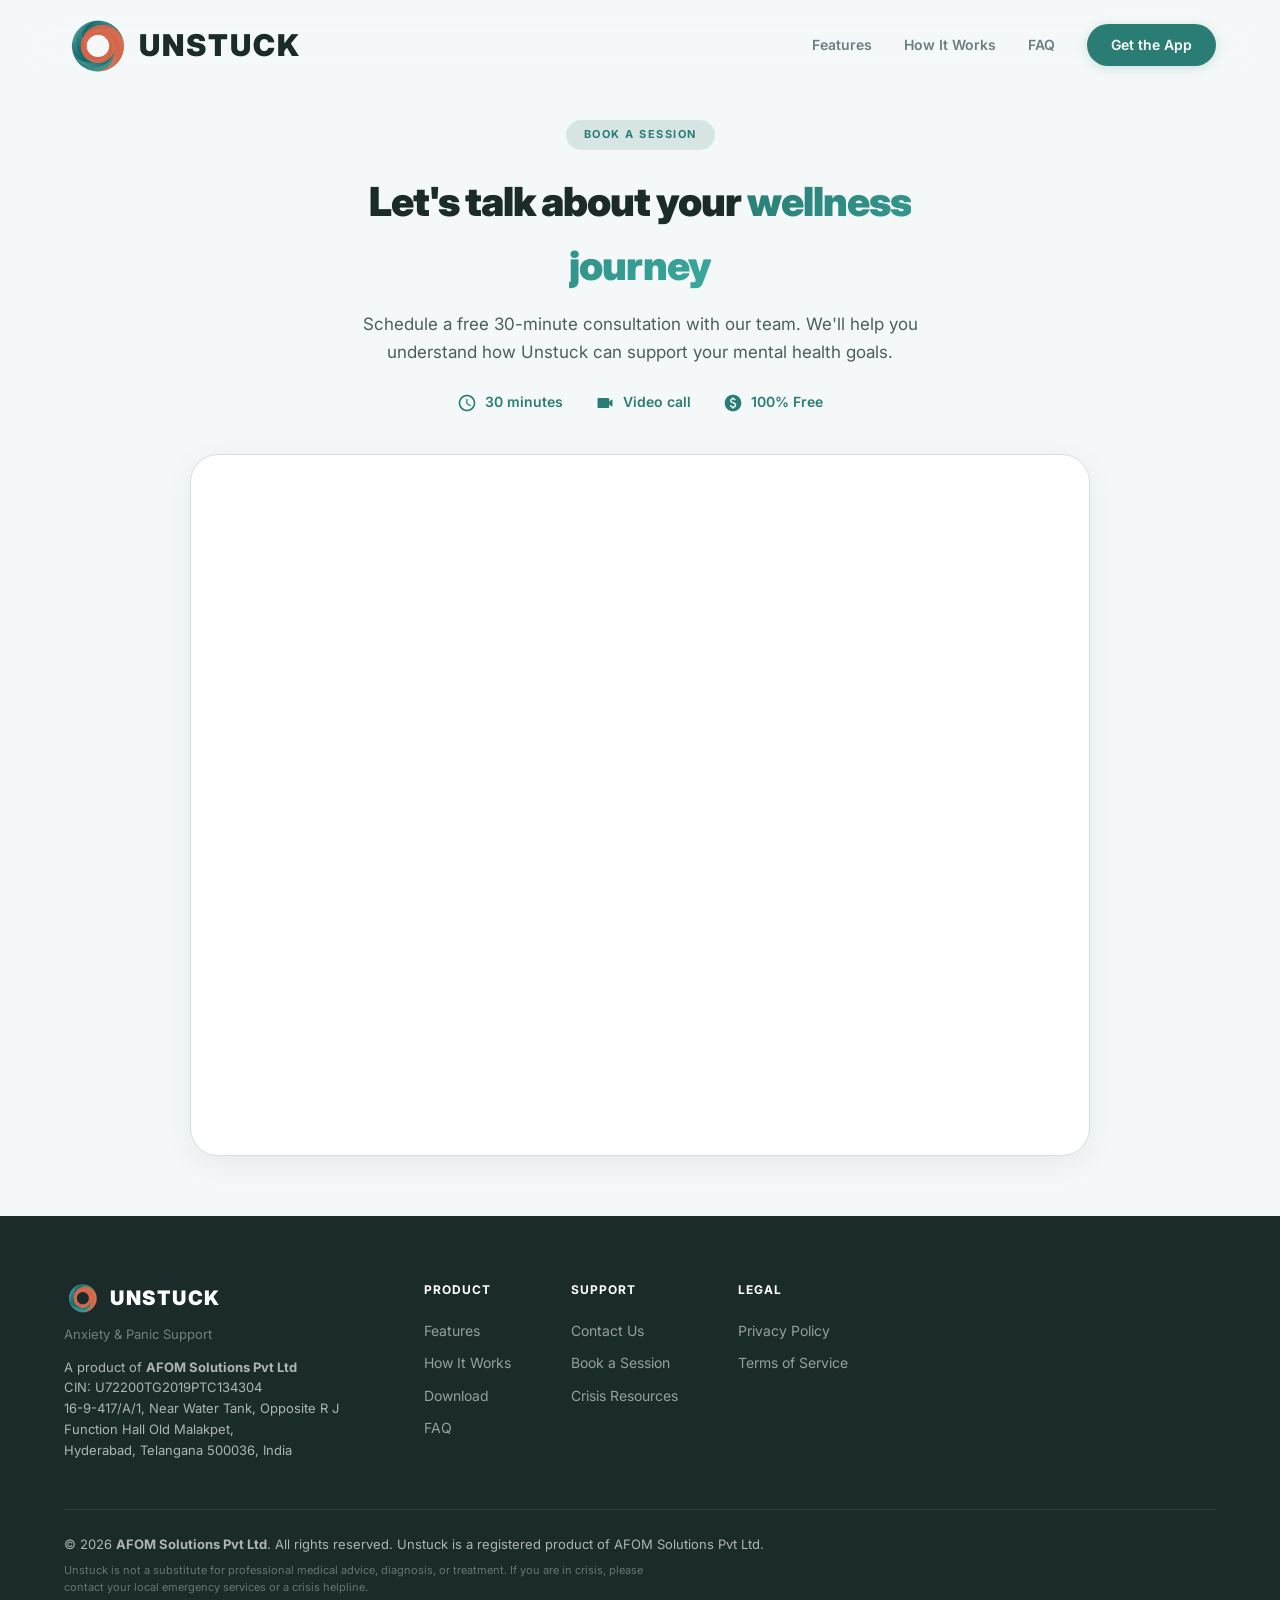
==== book.html @ 2603e2c3 "Add booking page with Calendly integration - New book.html page with embedded Calendly scheduler - 3" ====
<!DOCTYPE html>
<html lang="en">
<head>
  <meta charset="UTF-8">
  <meta name="viewport" content="width=device-width, initial-scale=1.0">
  <title>Book a Session - Unstuck | Anxiety & Panic Support</title>
  <meta name="description" content="Book a free consultation with the Unstuck team. Get personalized guidance on managing anxiety, panic attacks, and mental wellness.">
  <meta property="og:title" content="Book a Session - Unstuck">
  <meta property="og:description" content="Book a free 30-minute consultation with the Unstuck team.">
  <meta property="og:image" content="icon.png">
  <meta property="og:type" content="website">
  <link rel="icon" type="image/png" href="favicon.png">
  <link rel="apple-touch-icon" href="icon.png">
  <link href="https://fonts.googleapis.com/css2?family=Inter:wght@400;500;600;700;800;900&display=swap" rel="stylesheet">
  <link href="https://fonts.googleapis.com/icon?family=Material+Icons+Round" rel="stylesheet">
  <link rel="stylesheet" href="style.css">
  <style>
    .booking-page { padding: 120px 0 60px; min-height: 100vh; }
    .booking-header { text-align: center; max-width: 600px; margin: 0 auto 40px; }
    .booking-header h1 { font-size: 40px; font-weight: 900; letter-spacing: -1px; margin-bottom: 12px; }
    .booking-header p { font-size: 17px; color: var(--text-sub); line-height: 1.7; }
    .booking-features { display: flex; justify-content: center; gap: 32px; margin-top: 24px; flex-wrap: wrap; }
    .booking-feature { display: flex; align-items: center; gap: 8px; font-size: 14px; font-weight: 600; color: var(--teal); }
    .booking-feature .material-icons-round { font-size: 20px; }
    .calendly-wrapper {
      max-width: 900px; margin: 0 auto;
      background: var(--surface); border-radius: var(--radius-xl);
      border: 1px solid var(--border); overflow: hidden;
      box-shadow: 0 8px 32px rgba(0,0,0,0.06);
      min-height: 700px;
    }
    .calendly-inline-widget { min-width: 320px; height: 700px; }
    @media (max-width: 768px) {
      .booking-header h1 { font-size: 28px; }
      .booking-features { gap: 16px; }
      .calendly-inline-widget { height: 800px; }
    }
  </style>
</head>
<body>

  <!-- ═══════════════ NAVIGATION ═══════════════ -->
  <nav class="nav" id="nav">
    <div class="container nav-inner">
      <a href="index.html" class="nav-logo">
        <img src="icon.png" alt="Unstuck" class="nav-logo-img">
        <span class="nav-logo-text">UNSTUCK</span>
      </a>
      <div class="nav-links">
        <a href="index.html#features">Features</a>
        <a href="index.html#how-it-works">How It Works</a>
        <a href="index.html#faq">FAQ</a>
        <a href="index.html#download" class="nav-cta">Get the App</a>
      </div>
      <button class="nav-mobile-toggle" id="mobileToggle" aria-label="Menu">
        <span class="material-icons-round">menu</span>
      </button>
    </div>
    <div class="nav-mobile" id="mobileMenu">
      <a href="index.html#features">Features</a>
      <a href="index.html#how-it-works">How It Works</a>
      <a href="index.html#faq">FAQ</a>
      <a href="index.html#download" class="nav-cta">Get the App</a>
    </div>
  </nav>

  <!-- ═══════════════ BOOKING ═══════════════ -->
  <section class="booking-page">
    <div class="container">
      <div class="booking-header" data-animate="fade-up">
        <span class="section-badge">Book a Session</span>
        <h1>Let's talk about your <span class="text-gradient">wellness journey</span></h1>
        <p>Schedule a free 30-minute consultation with our team. We'll help you understand how Unstuck can support your mental health goals.</p>
        <div class="booking-features">
          <div class="booking-feature">
            <span class="material-icons-round">schedule</span>
            30 minutes
          </div>
          <div class="booking-feature">
            <span class="material-icons-round">videocam</span>
            Video call
          </div>
          <div class="booking-feature">
            <span class="material-icons-round">paid</span>
            100% Free
          </div>
        </div>
      </div>

      <div class="calendly-wrapper" data-animate="fade-up" data-delay="200">
        <div class="calendly-inline-widget" data-url="https://calendly.com/unstuck-mobileapp/30min?hide_gdpr_banner=1&primary_color=2A7D74"></div>
      </div>
    </div>
  </section>

  <!-- ═══════════════ FOOTER ═══════════════ -->
  <footer class="footer">
    <div class="container">
      <div class="footer-top">
        <div class="footer-brand">
          <div class="footer-brand-row">
            <img src="icon.png" alt="Unstuck" class="footer-logo">
            <span class="footer-brand-name">UNSTUCK</span>
          </div>
          <p class="footer-tagline">Anxiety & Panic Support</p>
          <p class="footer-desc">A product of <strong>AFOM Solutions Pvt Ltd</strong><br>CIN: U72200TG2019PTC134304<br>16-9-417/A/1, Near Water Tank, Opposite R J Function Hall Old Malakpet,<br>Hyderabad, Telangana 500036, India</p>
        </div>
        <div class="footer-links">
          <div class="footer-col">
            <h4>Product</h4>
            <a href="index.html#features">Features</a>
            <a href="index.html#how-it-works">How It Works</a>
            <a href="index.html#download">Download</a>
            <a href="index.html#faq">FAQ</a>
          </div>
          <div class="footer-col">
            <h4>Support</h4>
            <a href="mailto:hello@unstuckforlife.com">Contact Us</a>
            <a href="book.html">Book a Session</a>
            <a href="#">Crisis Resources</a>
          </div>
          <div class="footer-col">
            <h4>Legal</h4>
            <a href="privacy.html">Privacy Policy</a>
            <a href="terms.html">Terms of Service</a>
          </div>
        </div>
      </div>
      <div class="footer-bottom">
        <p>&copy; 2026 <strong>AFOM Solutions Pvt Ltd</strong>. All rights reserved. Unstuck is a registered product of AFOM Solutions Pvt Ltd.</p>
        <p class="footer-disclaimer">Unstuck is not a substitute for professional medical advice, diagnosis, or treatment. If you are in crisis, please contact your local emergency services or a crisis helpline.</p>
      </div>
    </div>
  </footer>

  <!-- Calendly embed script -->
  <script src="https://assets.calendly.com/assets/external/widget.js" async></script>
  <script src="script.js"></script>
</body>
</html>
---- style.css ----
/* ============================================
   UNSTUCK — Modern Premium Landing Page 2026
   Teal #2A7D74 · Coral #F06B5A · Amber #F0A818 · Purple #7C6AE8
   ============================================ */

*, *::before, *::after { box-sizing: border-box; margin: 0; padding: 0; }

:root {
  --teal: #2A7D74;
  --teal-dark: #1F6560;
  --teal-light: #3AA89E;
  --teal-wash: rgba(42,125,116,0.10);
  --teal-wash-strong: rgba(42,125,116,0.15);
  --coral: #F06B5A;
  --coral-dark: #D4523F;
  --coral-wash: rgba(240,107,90,0.10);
  --amber: #F0A818;
  --amber-wash: rgba(240,168,24,0.10);
  --purple: #7C6AE8;
  --purple-wash: rgba(124,106,232,0.10);
  --text: #1A2B2A;
  --text-sub: #4A5E5C;
  --stone: #6B7E80;
  --mist: #8FA4A6;
  --border: #D0E0DE;
  --haze: #EEF3F3;
  --bg: #F5F8F8;
  --surface: #FFFFFF;
  --radius-sm: 8px;
  --radius-md: 14px;
  --radius-lg: 20px;
  --radius-xl: 28px;
  --radius-2xl: 36px;
  --radius-full: 999px;
}

html { scroll-behavior: smooth; }
body {
  font-family: 'Inter', -apple-system, BlinkMacSystemFont, sans-serif;
  color: var(--text); background: var(--bg); line-height: 1.6;
  -webkit-font-smoothing: antialiased;
  overflow-x: hidden;
}
.container { max-width: 1200px; margin: 0 auto; padding: 0 24px; }
img { max-width: 100%; }

/* ── Gradients ── */
.text-gradient { background: linear-gradient(135deg, var(--teal), var(--teal-light)); -webkit-background-clip: text; -webkit-text-fill-color: transparent; background-clip: text; }
.text-gradient-coral { background: linear-gradient(135deg, var(--coral), #E8856F); -webkit-background-clip: text; -webkit-text-fill-color: transparent; background-clip: text; }
.text-gradient-hero {
  background: linear-gradient(135deg, var(--teal) 0%, var(--coral) 50%, var(--amber) 100%);
  background-size: 200% 200%;
  animation: gradientShift 6s ease-in-out infinite;
  -webkit-background-clip: text; -webkit-text-fill-color: transparent; background-clip: text;
}
@keyframes gradientShift { 0%,100% { background-position: 0% 50%; } 50% { background-position: 100% 50%; } }

/* ── Section Header ── */
.section-header { text-align: center; max-width: 640px; margin: 0 auto 72px; }
.section-badge {
  display: inline-block; font-size: 11px; font-weight: 700; letter-spacing: 1.5px; text-transform: uppercase;
  color: var(--teal); background: var(--teal-wash-strong);
  padding: 6px 18px; border-radius: var(--radius-full); margin-bottom: 20px;
}
.section-title { font-size: 44px; font-weight: 800; letter-spacing: -1px; line-height: 1.12; margin-bottom: 16px; }
.section-subtitle { font-size: 17px; color: var(--text-sub); line-height: 1.7; }

/* ── Buttons ── */
.btn {
  display: inline-flex; align-items: center; gap: 8px;
  font-family: inherit; font-size: 15px; font-weight: 700;
  padding: 14px 28px; border-radius: var(--radius-full);
  text-decoration: none; border: none; cursor: pointer;
  transition: all 0.3s cubic-bezier(0.4,0,0.2,1);
}
.btn-lg { padding: 16px 32px; font-size: 16px; }
.btn-primary { background: var(--teal); color: #fff; box-shadow: 0 4px 20px rgba(42,125,116,0.25); }
.btn-primary:hover { background: var(--teal-dark); transform: translateY(-2px); box-shadow: 0 8px 32px rgba(42,125,116,0.35); }
.btn-ghost { background: rgba(255,255,255,0.8); color: var(--teal); backdrop-filter: blur(12px); border: 1.5px solid var(--border); }
.btn-ghost:hover { background: var(--surface); transform: translateY(-2px); box-shadow: 0 4px 16px rgba(0,0,0,0.06); }
.btn-white { background: #fff; color: var(--teal); box-shadow: 0 2px 12px rgba(0,0,0,0.1); }
.btn-white:hover { transform: translateY(-2px); box-shadow: 0 6px 20px rgba(0,0,0,0.15); }
.btn-white-outline { background: transparent; color: #fff; border: 2px solid rgba(255,255,255,0.35); }
.btn-white-outline:hover { border-color: #fff; background: rgba(255,255,255,0.1); }

/* ═══════════════ NAVIGATION ═══════════════ */
.nav {
  position: fixed; top: 0; left: 0; right: 0; z-index: 100;
  background: rgba(245,248,248,0.6); backdrop-filter: blur(24px); -webkit-backdrop-filter: blur(24px);
  border-bottom: 1px solid transparent; transition: all 0.3s;
}
.nav.scrolled { background: rgba(255,255,255,0.92); border-bottom-color: var(--border); box-shadow: 0 1px 16px rgba(0,0,0,0.05); }
.nav-inner { display: flex; align-items: center; height: 90px; }
.nav-logo { display: flex; align-items: center; gap: 10px; text-decoration: none; }
.nav-logo-img { width: 65px; height: 65px; border-radius: 50%; object-fit: cover; }
.nav-logo-text { font-size: 30px; font-weight: 900; color: var(--text); letter-spacing: 2px; }
.nav-links { display: flex; align-items: center; gap: 32px; margin-left: auto; }
.nav-links a { font-size: 14px; font-weight: 600; color: var(--stone); text-decoration: none; transition: color 0.2s; }
.nav-links a:hover { color: var(--teal); }
.nav-links .nav-cta {
  background: var(--teal); color: #fff !important;
  padding: 10px 24px; border-radius: var(--radius-full);
  box-shadow: 0 2px 12px rgba(42,125,116,0.2);
  transition: all 0.3s;
}
.nav-links .nav-cta:hover { background: var(--teal-dark); transform: translateY(-1px); box-shadow: 0 4px 16px rgba(42,125,116,0.3); }
.nav-mobile-toggle { display: none; background: none; border: none; cursor: pointer; color: var(--text); margin-left: auto; }
.nav-mobile { display: none; flex-direction: column; padding: 0 24px 20px; background: var(--surface); }
.nav-mobile a { display: block; padding: 14px 0; font-size: 16px; font-weight: 600; color: var(--text); text-decoration: none; border-bottom: 1px solid var(--haze); }
.nav-mobile .nav-cta { background: var(--teal); color: #fff !important; text-align: center; border-radius: var(--radius-full); padding: 14px; margin-top: 12px; border: none; }
.nav-mobile.open { display: flex; }

/* ═══════════════ HERO ═══════════════ */
.hero {
  position: relative; padding: 160px 0 60px; overflow: hidden;
  background: linear-gradient(160deg, #F5F8F8 0%, rgba(42,125,116,0.05) 30%, rgba(240,107,90,0.04) 60%, rgba(124,106,232,0.03) 80%, #F5F8F8 100%);
}
.hero-bg { position: absolute; inset: 0; pointer-events: none; overflow: hidden; }
.hero-glow { position: absolute; border-radius: 50%; filter: blur(100px); }
.hero-glow-1 { width: 600px; height: 600px; top: -200px; right: -150px; background: rgba(42,125,116,0.08); animation: float1 20s ease-in-out infinite; }
.hero-glow-2 { width: 500px; height: 500px; bottom: -100px; left: -150px; background: rgba(240,107,90,0.06); animation: float2 18s ease-in-out infinite; }
.hero-glow-3 { width: 400px; height: 400px; top: 20%; left: 35%; background: rgba(124,106,232,0.05); animation: float3 22s ease-in-out infinite; }
@keyframes float1 { 0%,100% { transform: translate(0,0) scale(1); } 33% { transform: translate(30px,-40px) scale(1.1); } 66% { transform: translate(-20px,20px) scale(0.95); } }
@keyframes float2 { 0%,100% { transform: translate(0,0) scale(1); } 33% { transform: translate(-30px,30px) scale(1.05); } 66% { transform: translate(40px,-20px) scale(1.1); } }
@keyframes float3 { 0%,100% { transform: translate(0,0) scale(1); } 50% { transform: translate(20px,-30px) scale(1.15); } }

.hero-inner { text-align: center; position: relative; z-index: 1; max-width: 800px; margin: 0 auto; }
.hero-badge {
  display: inline-flex; align-items: center; gap: 8px;
  font-size: 12px; font-weight: 700; letter-spacing: 0.5px;
  color: var(--teal); background: rgba(255,255,255,0.8); border: 1.5px solid var(--border);
  padding: 8px 20px; border-radius: var(--radius-full); margin-bottom: 28px;
  box-shadow: 0 2px 12px rgba(0,0,0,0.04);
  backdrop-filter: blur(12px);
}
.hero-badge-dot { width: 8px; height: 8px; border-radius: 50%; background: var(--teal); animation: pulse 2s infinite; }
@keyframes pulse { 0%,100% { opacity: 1; transform: scale(1); } 50% { opacity: 0.5; transform: scale(1.3); } }
.hero-title { font-size: 64px; font-weight: 900; letter-spacing: -2px; line-height: 1.05; margin-bottom: 24px; }
.hero-subtitle { font-size: 19px; color: var(--text-sub); line-height: 1.7; max-width: 560px; margin: 0 auto 36px; }
.hero-actions { display: flex; gap: 14px; justify-content: center; margin-bottom: 48px; flex-wrap: wrap; }

/* Trust row */
.hero-trust { display: flex; align-items: center; gap: 14px; justify-content: center; margin-bottom: 56px; }
.hero-trust-avatars { display: flex; }
.trust-avatar {
  width: 36px; height: 36px; border-radius: 50%; color: #fff;
  font-size: 13px; font-weight: 700; display: flex; align-items: center; justify-content: center;
  border: 2.5px solid var(--bg); margin-left: -8px;
}
.trust-avatar:first-child { margin-left: 0; }
.hero-trust-stars { color: var(--amber); font-size: 14px; letter-spacing: 1px; }
.hero-trust-text span { font-size: 13px; color: var(--stone); font-weight: 500; }

/* Hero Phone */
.hero-phone-wrapper { position: relative; display: flex; justify-content: center; margin: 0 auto; max-width: 700px; }
.hero-phone-center {
  width: 280px; height: 560px; position: relative; z-index: 2;
  background: var(--surface); border-radius: 40px; overflow: hidden;
  box-shadow: 0 32px 80px rgba(0,0,0,0.15), 0 0 0 1px rgba(0,0,0,0.04);
}
.hero-phone-center .phone-notch { height: 32px; background: var(--surface); position: relative; }
.hero-phone-center .phone-notch::after { content: ''; position: absolute; top: 10px; left: 50%; transform: translateX(-50%); width: 80px; height: 6px; border-radius: 3px; background: var(--haze); }
.hero-phone-center .phone-screen { padding: 8px 16px 20px; }

/* Floating feature pills */
.hero-float-cards { position: absolute; inset: 0; pointer-events: none; z-index: 3; }
.float-card {
  position: absolute; background: rgba(255,255,255,0.9); backdrop-filter: blur(16px);
  border: 1px solid rgba(208,224,222,0.6); border-radius: var(--radius-lg);
  padding: 14px 18px; display: flex; align-items: center; gap: 12px;
  box-shadow: 0 8px 32px rgba(0,0,0,0.08);
  animation: floatCard 6s ease-in-out infinite;
  pointer-events: auto;
}
.float-card-icon {
  width: 40px; height: 40px; border-radius: 12px;
  display: flex; align-items: center; justify-content: center;
  flex-shrink: 0;
}
.float-card-icon .material-icons-round { font-size: 22px; }
.float-card-text { font-size: 13px; font-weight: 700; color: var(--text); white-space: nowrap; }
.float-card-sub { font-size: 11px; color: var(--stone); font-weight: 500; }

.float-card-1 { top: 8%; left: -8%; animation-delay: 0s; }
.float-card-2 { top: 35%; right: -10%; animation-delay: -2s; }
.float-card-3 { bottom: 25%; left: -12%; animation-delay: -4s; }
.float-card-4 { bottom: 8%; right: -6%; animation-delay: -1s; }
@keyframes floatCard { 0%,100% { transform: translateY(0); } 50% { transform: translateY(-8px); } }

/* ── Stats Bar ── */
.stats-bar {
  display: flex; justify-content: center; align-items: center; gap: 0;
  background: rgba(255,255,255,0.8); backdrop-filter: blur(20px);
  border-radius: var(--radius-2xl);
  padding: 32px 48px; margin-top: 64px;
  box-shadow: 0 4px 32px rgba(0,0,0,0.06); border: 1px solid rgba(208,224,222,0.5);
}
.stat-item { text-align: center; flex: 1; }
.stat-number { display: block; font-size: 36px; font-weight: 900; color: var(--teal); letter-spacing: -0.5px; }
.stat-label { font-size: 12px; font-weight: 600; color: var(--stone); letter-spacing: 0.3px; margin-top: 2px; }
.stat-divider { width: 1px; height: 48px; background: var(--border); flex-shrink: 0; }

/* ═══════════════ FEATURES — BENTO GRID ═══════════════ */
.features { padding: 120px 0; background: var(--surface); }

.bento-grid {
  display: grid;
  grid-template-columns: repeat(12, 1fr);
  gap: 20px;
}

.bento-card {
  background: var(--bg);
  border-radius: var(--radius-xl);
  padding: 32px;
  border: 1px solid transparent;
  transition: all 0.4s cubic-bezier(0.4,0,0.2,1);
  overflow: hidden;
  position: relative;
}
.bento-card:hover {
  border-color: var(--border);
  transform: translateY(-4px);
  box-shadow: 0 16px 48px rgba(0,0,0,0.06);
}

.bento-card-icon {
  width: 52px; height: 52px; border-radius: 16px;
  display: flex; align-items: center; justify-content: center;
  margin-bottom: 20px;
}
.bento-card-icon .material-icons-round { font-size: 26px; }
.bento-card-icon-teal { background: var(--teal-wash); color: var(--teal); }
.bento-card-icon-coral { background: var(--coral-wash); color: var(--coral); }
.bento-card-icon-amber { background: var(--amber-wash); color: var(--amber); }
.bento-card-icon-purple { background: var(--purple-wash); color: var(--purple); }

.bento-card h3 { font-size: 22px; font-weight: 800; letter-spacing: -0.3px; margin-bottom: 8px; }
.bento-card p { font-size: 14px; color: var(--text-sub); line-height: 1.65; }

.bento-tags { display: flex; flex-wrap: wrap; gap: 6px; margin-top: 16px; }
.bento-tag { font-size: 11px; font-weight: 600; padding: 5px 12px; border-radius: var(--radius-full); }
.bento-tag-teal { color: var(--teal); background: var(--teal-wash); }
.bento-tag-coral { color: var(--coral); background: var(--coral-wash); }
.bento-tag-amber { color: var(--amber); background: var(--amber-wash); }
.bento-tag-purple { color: var(--purple); background: var(--purple-wash); }

/* Bento sizes */
.bento-lg { grid-column: span 7; min-height: 400px; }
.bento-md { grid-column: span 5; min-height: 400px; }
.bento-md-alt { grid-column: span 6; min-height: 380px; }
.bento-sm { grid-column: span 4; }

/* Bento phone mockup */
.bento-phone {
  width: 220px; height: 380px; background: var(--surface); border-radius: 28px;
  overflow: hidden; box-shadow: 0 12px 40px rgba(0,0,0,0.1), 0 0 0 1px rgba(0,0,0,0.03);
  margin-top: 20px;
  position: relative;
}
.bento-phone .phone-notch { height: 24px; background: var(--surface); position: relative; }
.bento-phone .phone-notch::after { content: ''; position: absolute; top: 7px; left: 50%; transform: translateX(-50%); width: 60px; height: 5px; border-radius: 3px; background: var(--haze); }
.bento-phone .phone-screen { padding: 6px 12px 16px; overflow: hidden; }

/* Bento large card layout */
.bento-lg-inner { display: flex; gap: 24px; align-items: flex-start; }
.bento-lg-content { flex: 1; }
.bento-lg-visual { flex-shrink: 0; }

/* Mini illustration for cards without phone */
.bento-illustration {
  margin-top: 20px; padding: 20px; background: var(--surface);
  border-radius: var(--radius-lg); border: 1px solid var(--border);
}

/* Habit tracker illustration */
.habit-grid {
  display: grid; grid-template-columns: repeat(7, 1fr); gap: 6px; margin-top: 12px;
}
.habit-dot {
  width: 100%; aspect-ratio: 1; border-radius: 6px;
  background: var(--haze); transition: background 0.3s;
}
.habit-dot.filled { background: var(--teal); opacity: 0.8; }
.habit-dot.filled-strong { background: var(--teal); }
.habit-dot.filled-light { background: var(--teal-wash-strong); }

.habit-labels { display: flex; justify-content: space-between; margin-top: 8px; }
.habit-labels span { font-size: 9px; font-weight: 600; color: var(--mist); }

.habit-items { display: flex; flex-direction: column; gap: 8px; margin-top: 16px; }
.habit-item {
  display: flex; align-items: center; gap: 10px; padding: 10px 12px;
  background: var(--surface); border-radius: 10px; border: 1px solid var(--border);
}
.habit-check { width: 20px; height: 20px; border-radius: 6px; border: 2px solid var(--border); display: flex; align-items: center; justify-content: center; flex-shrink: 0; }
.habit-check.done { background: var(--teal); border-color: var(--teal); }
.habit-check.done::after { content: '\2713'; color: #fff; font-size: 11px; font-weight: 700; }
.habit-item-text { font-size: 12px; font-weight: 600; color: var(--text); }
.habit-item-streak { margin-left: auto; font-size: 10px; font-weight: 700; color: var(--teal); background: var(--teal-wash); padding: 3px 8px; border-radius: var(--radius-full); }

/* Medicine tracker illustration */
.med-cards { display: flex; flex-direction: column; gap: 10px; }
.med-card {
  display: flex; align-items: center; gap: 12px; padding: 12px 14px;
  background: var(--surface); border-radius: 12px; border: 1px solid var(--border);
}
.med-icon-pill { width: 36px; height: 36px; border-radius: 10px; display: flex; align-items: center; justify-content: center; font-size: 18px; flex-shrink: 0; }
.med-info { flex: 1; }
.med-name { font-size: 13px; font-weight: 700; color: var(--text); }
.med-dose { font-size: 10px; color: var(--stone); margin-top: 1px; }
.med-time { font-size: 11px; font-weight: 600; color: var(--teal); }
.med-status { font-size: 10px; font-weight: 700; padding: 4px 10px; border-radius: var(--radius-full); }
.med-taken { background: var(--teal-wash); color: var(--teal); }
.med-upcoming { background: var(--amber-wash); color: var(--amber); }
.med-progress { margin-top: 14px; }
.med-progress-label { display: flex; justify-content: space-between; font-size: 11px; font-weight: 600; color: var(--stone); margin-bottom: 6px; }
.med-progress-bar { height: 6px; background: var(--haze); border-radius: 3px; overflow: hidden; }
.med-progress-fill { height: 100%; background: linear-gradient(90deg, var(--teal), var(--teal-light)); border-radius: 3px; transition: width 1s ease; }

/* Mini features (6-pack) */
.features-mini-grid { display: grid; grid-template-columns: repeat(3, 1fr); gap: 16px; margin-top: 48px; }
.feature-mini {
  background: var(--bg); border-radius: var(--radius-lg); padding: 24px;
  border: 1px solid transparent; transition: all 0.3s;
}
.feature-mini:hover { border-color: var(--border); transform: translateY(-3px); box-shadow: 0 8px 28px rgba(0,0,0,0.04); }
.feature-mini-icon { width: 44px; height: 44px; border-radius: 12px; display: flex; align-items: center; justify-content: center; margin-bottom: 14px; }
.feature-mini-icon .material-icons-round { font-size: 22px; }
.feature-mini h4 { font-size: 15px; font-weight: 700; margin-bottom: 5px; }
.feature-mini p { font-size: 13px; color: var(--text-sub); line-height: 1.6; }

/* Mock screen content (reused in bento) */
.mock-header { display: flex; justify-content: space-between; align-items: center; margin-bottom: 10px; }
.mock-logo { width: 24px; height: 24px; border-radius: 50%; object-fit: cover; }
.mock-avatar { width: 24px; height: 24px; border-radius: 50%; background: var(--teal); color: #fff; font-size: 10px; font-weight: 700; display: flex; align-items: center; justify-content: center; }
.mock-greeting { font-size: 16px; font-weight: 700; color: var(--text); margin-bottom: 12px; letter-spacing: -0.3px; }
.mock-section-title { font-size: 12px; font-weight: 700; color: var(--text); margin-bottom: 6px; }
.mock-quote-card { background: var(--teal-wash); border-radius: 10px; padding: 10px; margin-bottom: 12px; }
.mock-quote-text { font-size: 10px; color: var(--text); font-style: italic; line-height: 1.4; }
.mock-quote-author { font-size: 9px; color: var(--stone); margin-top: 4px; }
.mock-categories { display: grid; grid-template-columns: 1fr 1fr; gap: 6px; }
.mock-cat { border-radius: 10px; padding: 10px 6px; text-align: center; font-size: 16px; line-height: 1.2; }
.mock-cat span { font-size: 7px; font-weight: 600; color: var(--text); display: block; margin-top: 3px; line-height: 1.3; }

/* Image-based category cards */
.mock-categories-img { gap: 6px; }
.mock-cat-img { border-radius: 10px; overflow: hidden; position: relative; }
.mock-cat-img img { width: 100%; height: 70px; object-fit: cover; display: block; border-radius: 10px; }
.mock-cat-img span { position: absolute; bottom: 14px; left: 6px; font-size: 8px; font-weight: 700; color: #fff; text-shadow: 0 1px 4px rgba(0,0,0,0.5); }
.mock-cat-img small { position: absolute; bottom: 6px; left: 6px; font-size: 6px; font-weight: 500; color: rgba(255,255,255,0.8); text-shadow: 0 1px 3px rgba(0,0,0,0.5); }

/* Category header with banner image */
.mock-cat-header { position: relative; margin: -6px -12px 10px; border-radius: 10px; overflow: hidden; }
.mock-cat-banner { width: 100%; height: 80px; object-fit: cover; display: block; filter: brightness(0.7); }
.mock-cat-header-text { position: absolute; bottom: 20px; left: 12px; font-size: 14px; font-weight: 800; color: #fff; }
.mock-cat-header-sub { position: absolute; bottom: 8px; left: 12px; font-size: 8px; font-weight: 500; color: rgba(255,255,255,0.8); }

/* Category list mock */
.mock-nav-back { font-size: 12px; font-weight: 600; color: var(--text); margin-bottom: 10px; }
.mock-track-list { display: flex; flex-direction: column; gap: 2px; }
.mock-track { display: flex; align-items: center; gap: 8px; padding: 8px 6px; border-radius: 8px; }
.mock-track.active { background: var(--teal-wash); }
.mock-track-num { font-size: 10px; font-weight: 600; color: var(--mist); width: 12px; text-align: center; }
.mock-track-info { flex: 1; }
.mock-track-name { font-size: 10px; font-weight: 600; color: var(--text); }
.mock-track-dur { font-size: 8px; color: var(--stone); }
.mock-track-play { font-size: 11px; color: var(--teal); }

/* Player mock */
.mock-player-mini { background: var(--surface); border-radius: 14px; padding: 16px; margin-top: 16px; border: 1px solid var(--border); text-align: center; }
.mock-player-art { font-size: 48px; margin-bottom: 10px; }
.mock-player-title { font-size: 14px; font-weight: 700; color: var(--text); }
.mock-player-cat { font-size: 10px; color: var(--stone); margin-bottom: 14px; }
.mock-player-bar { height: 4px; background: var(--haze); border-radius: 2px; position: relative; margin: 0 4px; }
.mock-player-fill { width: 35%; height: 100%; background: var(--teal); border-radius: 2px; }
.mock-player-thumb { width: 10px; height: 10px; border-radius: 50%; background: var(--teal); position: absolute; top: -3px; left: 33%; box-shadow: 0 1px 4px rgba(42,125,116,0.3); }
.mock-player-times { display: flex; justify-content: space-between; font-size: 8px; color: var(--mist); margin: 4px 4px 12px; }
.mock-player-controls { display: flex; justify-content: center; gap: 20px; align-items: center; }
.mock-ctrl { font-size: 16px; color: var(--stone); }
.mock-ctrl-play { width: 40px; height: 40px; border-radius: 50%; background: var(--teal); color: #fff; display: flex; align-items: center; justify-content: center; font-size: 18px; }

/* Journal mock */
.mock-journal-title { font-size: 18px; font-weight: 800; color: var(--text); margin-bottom: 2px; }
.mock-journal-date { font-size: 11px; color: var(--stone); margin-bottom: 14px; }
.mock-journal-week { display: flex; justify-content: space-between; margin-bottom: 16px; }
.mock-day-col { text-align: center; }
.mock-day-label { font-size: 8px; font-weight: 700; color: var(--stone); text-transform: uppercase; margin-bottom: 4px; }
.mock-day { width: 28px; height: 28px; border-radius: 50%; font-size: 11px; font-weight: 600; color: var(--stone); display: flex; align-items: center; justify-content: center; margin: 0 auto; }
.mock-day-active { background: var(--teal); color: #fff; }

/* Anxiety chart */
.mock-anxiety-chart { background: var(--surface); border: 1px solid var(--border); border-radius: 12px; padding: 12px; margin-bottom: 16px; }
.mock-anxiety-chart-label { font-size: 8px; font-weight: 700; color: var(--stone); text-transform: uppercase; letter-spacing: 0.5px; margin-bottom: 10px; }
.mock-anxiety-bars { display: flex; align-items: flex-end; gap: 8px; height: 60px; }
.mock-anxiety-bar { flex: 1; background: linear-gradient(180deg, var(--teal-wash-strong), var(--teal-wash)); border-radius: 6px; min-height: 10px; }

/* Journal CTA */
.mock-journal-cta { text-align: center; }
.mock-journal-cta-title { font-size: 13px; font-weight: 700; color: var(--text); margin-bottom: 4px; }
.mock-journal-cta-sub { font-size: 10px; color: var(--stone); margin-bottom: 10px; }
.mock-journal-btn { background: var(--teal); color: #fff; font-size: 11px; font-weight: 700; padding: 10px; border-radius: 10px; }

/* Exposure mock */
.mock-exposure-title { font-size: 14px; font-weight: 700; color: var(--text); margin-bottom: 12px; text-align: center; }
.mock-field { margin-bottom: 10px; }
.mock-field-label { font-size: 8px; font-weight: 700; color: var(--stone); text-transform: uppercase; letter-spacing: 0.8px; margin-bottom: 3px; }
.mock-field-value { font-size: 11px; color: var(--text); background: var(--haze); padding: 8px 10px; border-radius: 7px; }
.mock-metrics-row { display: flex; gap: 6px; margin-bottom: 10px; }
.mock-metric { flex: 1; text-align: center; background: var(--haze); border-radius: 8px; padding: 10px 3px; }
.mock-metric-val { font-size: 20px; font-weight: 800; }
.mock-metric-label { font-size: 7px; font-weight: 700; color: var(--stone); text-transform: uppercase; letter-spacing: 0.4px; margin-top: 2px; }
.mock-outcome { display: flex; gap: 6px; justify-content: center; }
.mock-outcome-badge { font-size: 9px; font-weight: 600; padding: 5px 10px; border-radius: var(--radius-full); background: var(--teal-wash); color: var(--teal); }
.mock-outcome-yes { background: var(--amber-wash); color: var(--amber); }

/* Exposure journal list UI */
.mock-exposure-header { margin-bottom: 12px; }
.mock-exposure-btn {
  background: var(--teal); color: #fff; font-size: 12px; font-weight: 700;
  text-align: center; padding: 10px; border-radius: 10px; margin-bottom: 14px;
}
.mock-exposure-list { display: flex; flex-direction: column; gap: 10px; }
.mock-exposure-item {
  display: flex; align-items: flex-start; gap: 10px; padding: 10px 12px;
  background: var(--surface); border-radius: 10px; border: 1px solid var(--border);
}
.mock-exposure-dot { width: 8px; height: 8px; border-radius: 50%; background: var(--teal); margin-top: 4px; flex-shrink: 0; }
.mock-exposure-info { flex: 1; }
.mock-exposure-name { font-size: 12px; font-weight: 700; color: var(--text); }
.mock-exposure-meta { font-size: 9px; color: var(--stone); margin-top: 2px; }

/* ═══════════════ HOW IT WORKS ═══════════════ */
.how-it-works { padding: 120px 0; }
.steps-grid { display: grid; grid-template-columns: repeat(4, 1fr); gap: 24px; position: relative; }
.steps-grid::before {
  content: ''; position: absolute; top: 72px; left: 15%; right: 15%;
  height: 2px; background: linear-gradient(90deg, var(--teal-wash), var(--coral-wash), var(--amber-wash), var(--teal-wash));
  z-index: 0;
}
.step-card {
  background: var(--surface); border-radius: var(--radius-lg); padding: 32px 24px;
  text-align: center; border: 1px solid var(--border);
  transition: all 0.4s cubic-bezier(0.4,0,0.2,1); position: relative; z-index: 1;
}
.step-card:hover { transform: translateY(-6px); box-shadow: 0 12px 40px rgba(0,0,0,0.06); border-color: var(--teal); }
.step-number { font-size: 12px; font-weight: 800; color: var(--mist); letter-spacing: 1px; margin-bottom: 16px; }
.step-icon { width: 56px; height: 56px; border-radius: 50%; background: var(--teal-wash); color: var(--teal); display: flex; align-items: center; justify-content: center; margin: 0 auto 16px; }
.step-icon .material-icons-round { font-size: 28px; }
.step-card:nth-child(2) .step-icon { background: var(--coral-wash); color: var(--coral); }
.step-card:nth-child(3) .step-icon { background: var(--amber-wash); color: var(--amber); }
.step-card:nth-child(4) .step-icon { background: var(--purple-wash); color: var(--purple); }
.step-card h3 { font-size: 18px; font-weight: 700; margin-bottom: 8px; }
.step-card p { font-size: 13px; color: var(--text-sub); line-height: 1.6; }

/* ═══════════════ TESTIMONIALS ═══════════════ */
.testimonials { padding: 120px 0; background: var(--surface); }
.testimonials-grid { display: grid; grid-template-columns: 1.2fr 1fr 1fr; gap: 20px; }
.testimonial-card {
  background: var(--bg); border-radius: var(--radius-xl); padding: 32px;
  border: 1px solid var(--border); transition: all 0.4s;
  position: relative; overflow: hidden;
}
.testimonial-card::before {
  content: ''; position: absolute; top: 0; left: 0; right: 0; height: 3px;
  background: linear-gradient(90deg, var(--teal), var(--coral));
  opacity: 0; transition: opacity 0.3s;
}
.testimonial-card:hover { transform: translateY(-4px); box-shadow: 0 12px 40px rgba(0,0,0,0.05); }
.testimonial-card:hover::before { opacity: 1; }
.testimonial-featured { grid-row: span 2; display: flex; flex-direction: column; justify-content: center; }
.testimonial-featured .testimonial-text { font-size: 18px; }
.testimonial-stars { color: var(--amber); font-size: 16px; letter-spacing: 2px; margin-bottom: 16px; }
.testimonial-text { font-size: 14px; color: var(--text-sub); line-height: 1.7; margin-bottom: 24px; font-style: italic; }
.testimonial-author { display: flex; align-items: center; gap: 12px; }
.testimonial-avatar { width: 44px; height: 44px; border-radius: 50%; color: #fff; font-size: 16px; font-weight: 700; display: flex; align-items: center; justify-content: center; flex-shrink: 0; }
.testimonial-name { font-size: 14px; font-weight: 700; }
.testimonial-role { font-size: 12px; color: var(--stone); margin-top: 2px; }

/* ═══════════════ FAQ ═══════════════ */
.faq { padding: 100px 0; }
.faq-list { max-width: 700px; margin: 0 auto; }
.faq-item { border-bottom: 1px solid var(--border); }
.faq-question {
  font-size: 16px; font-weight: 700; color: var(--text);
  padding: 20px 0; cursor: pointer; list-style: none;
  display: flex; justify-content: space-between; align-items: center;
  transition: color 0.2s;
}
.faq-question:hover { color: var(--teal); }
.faq-question::after { content: '+'; font-size: 22px; color: var(--teal); font-weight: 300; transition: transform 0.3s; }
.faq-item[open] .faq-question::after { content: '\2212'; transform: rotate(180deg); }
.faq-question::-webkit-details-marker { display: none; }
.faq-answer { font-size: 15px; color: var(--text-sub); line-height: 1.7; padding-bottom: 20px; }

/* ═══════════════ CTA ═══════════════ */
.cta { padding: 60px 0 100px; }
.cta-card {
  background: linear-gradient(135deg, var(--teal) 0%, var(--teal-dark) 50%, #1A5550 100%);
  border-radius: var(--radius-2xl); padding: 80px 40px;
  text-align: center; position: relative; overflow: hidden;
  box-shadow: 0 32px 80px rgba(42,125,116,0.25);
}
.cta-bg-shapes { position: absolute; inset: 0; pointer-events: none; }
.cta-shape { position: absolute; border-radius: 50%; }
.cta-shape-1 { width: 500px; height: 500px; top: -200px; right: -150px; background: rgba(255,255,255,0.04); }
.cta-shape-2 { width: 300px; height: 300px; bottom: -100px; left: -80px; background: rgba(255,255,255,0.03); }
.cta-shape-3 { width: 200px; height: 200px; top: 50%; left: 60%; background: rgba(240,107,90,0.06); }
.cta-content { position: relative; z-index: 1; }
.cta-title { font-size: 44px; font-weight: 900; color: #fff; margin-bottom: 16px; letter-spacing: -0.8px; }
.cta-subtitle { font-size: 17px; color: rgba(255,255,255,0.8); max-width: 480px; margin: 0 auto 36px; line-height: 1.7; }
.cta-actions { display: flex; justify-content: center; gap: 16px; margin-bottom: 20px; flex-wrap: wrap; }
.cta-note { font-size: 13px; color: rgba(255,255,255,0.5); }

/* ═══════════════ FOOTER ═══════════════ */
.footer { background: #1A2B2A; color: rgba(255,255,255,0.65); padding: 64px 0 40px; }
.footer-top { display: flex; gap: 80px; margin-bottom: 48px; }
.footer-brand { flex: 1; max-width: 280px; }
.footer-brand-row { display: flex; align-items: center; gap: 10px; margin-bottom: 8px; }
.footer-logo { width: 36px; height: 36px; border-radius: 50%; object-fit: cover; }
.footer-brand-name { font-size: 20px; font-weight: 900; color: #fff; letter-spacing: 1.5px; }
.footer-tagline { font-size: 13px; color: rgba(255,255,255,0.4); margin-bottom: 12px; }
.footer-desc { font-size: 13px; line-height: 1.6; }
.footer-links { display: flex; gap: 60px; }
.footer-col h4 { font-size: 12px; font-weight: 700; color: #fff; text-transform: uppercase; letter-spacing: 1px; margin-bottom: 16px; }
.footer-col a { display: block; font-size: 14px; color: rgba(255,255,255,0.55); text-decoration: none; padding: 5px 0; transition: color 0.2s; }
.footer-col a:hover { color: #fff; }
.footer-bottom { border-top: 1px solid rgba(255,255,255,0.08); padding-top: 24px; }
.footer-bottom p { font-size: 13px; margin-bottom: 8px; }
.footer-disclaimer { font-size: 11px !important; color: rgba(255,255,255,0.35); line-height: 1.5; max-width: 600px; }

/* ═══════════════ LEGAL PAGES ═══════════════ */
.legal-page { padding: 120px 0 80px; }
.legal-page h1 { font-size: 36px; font-weight: 800; margin-bottom: 8px; }
.legal-page .legal-updated { font-size: 14px; color: var(--stone); margin-bottom: 40px; }
.legal-page h2 { font-size: 22px; font-weight: 700; margin-top: 40px; margin-bottom: 12px; color: var(--text); }
.legal-page h3 { font-size: 17px; font-weight: 700; margin-top: 24px; margin-bottom: 8px; }
.legal-page p, .legal-page li { font-size: 15px; color: var(--text-sub); line-height: 1.8; margin-bottom: 12px; }
.legal-page ul, .legal-page ol { padding-left: 24px; margin-bottom: 16px; }
.legal-page li { margin-bottom: 6px; }
.legal-page a { color: var(--teal); }
.legal-content { max-width: 780px; margin: 0 auto; }

/* ═══════════════ ANIMATIONS ═══════════════ */
[data-animate] { opacity: 0; transform: translateY(30px); transition: opacity 0.7s ease, transform 0.7s ease; }
[data-animate].visible { opacity: 1; transform: translateY(0); }
[data-animate="fade-up-stagger"] { transition-delay: calc(var(--stagger, 0) * 100ms); }

/* ═══════════════ RESPONSIVE ═══════════════ */
@media (max-width: 1024px) {
  .hero-title { font-size: 48px; }
  .bento-lg { grid-column: span 12; }
  .bento-md { grid-column: span 6; }
  .bento-md-alt { grid-column: span 6; }
  .bento-sm { grid-column: span 6; }
  .bento-lg-inner { flex-direction: column; }
  .features-mini-grid { grid-template-columns: repeat(2, 1fr); }
  .steps-grid { grid-template-columns: repeat(2, 1fr); }
  .steps-grid::before { display: none; }
  .testimonials-grid { grid-template-columns: 1fr 1fr; }
  .testimonial-featured { grid-row: auto; }
  .float-card-1, .float-card-3 { left: -4%; }
  .float-card-2, .float-card-4 { right: -4%; }
}

@media (max-width: 768px) {
  .nav-logo-img { width: 36px; height: 36px; }
  .nav-logo-text { font-size: 20px; letter-spacing: 1.5px; }
  .nav-inner { height: 72px; }
  .nav-links { display: none; }
  .nav-mobile-toggle { display: block; }
  .hero { padding: 120px 0 40px; }
  .hero-title { font-size: 38px; letter-spacing: -1px; }
  .hero-subtitle { font-size: 16px; }
  .hero-phone-center { width: 240px; height: 480px; }
  .float-card { display: none; }
  .stats-bar { flex-wrap: wrap; gap: 20px; padding: 24px; }
  .stat-divider { display: none; }
  .stat-item { min-width: 40%; }
  .stat-number { font-size: 28px; }
  .section-title { font-size: 30px; }
  .bento-lg, .bento-md, .bento-md-alt, .bento-sm { grid-column: span 12; }
  .bento-lg-inner { flex-direction: column; }
  .features-mini-grid { grid-template-columns: 1fr; }
  .steps-grid { grid-template-columns: 1fr; }
  .testimonials-grid { grid-template-columns: 1fr; }
  .footer-top { flex-direction: column; gap: 40px; }
  .footer-links { flex-wrap: wrap; gap: 32px; }
  .cta-card { padding: 48px 24px; }
  .cta-title { font-size: 30px; }
}
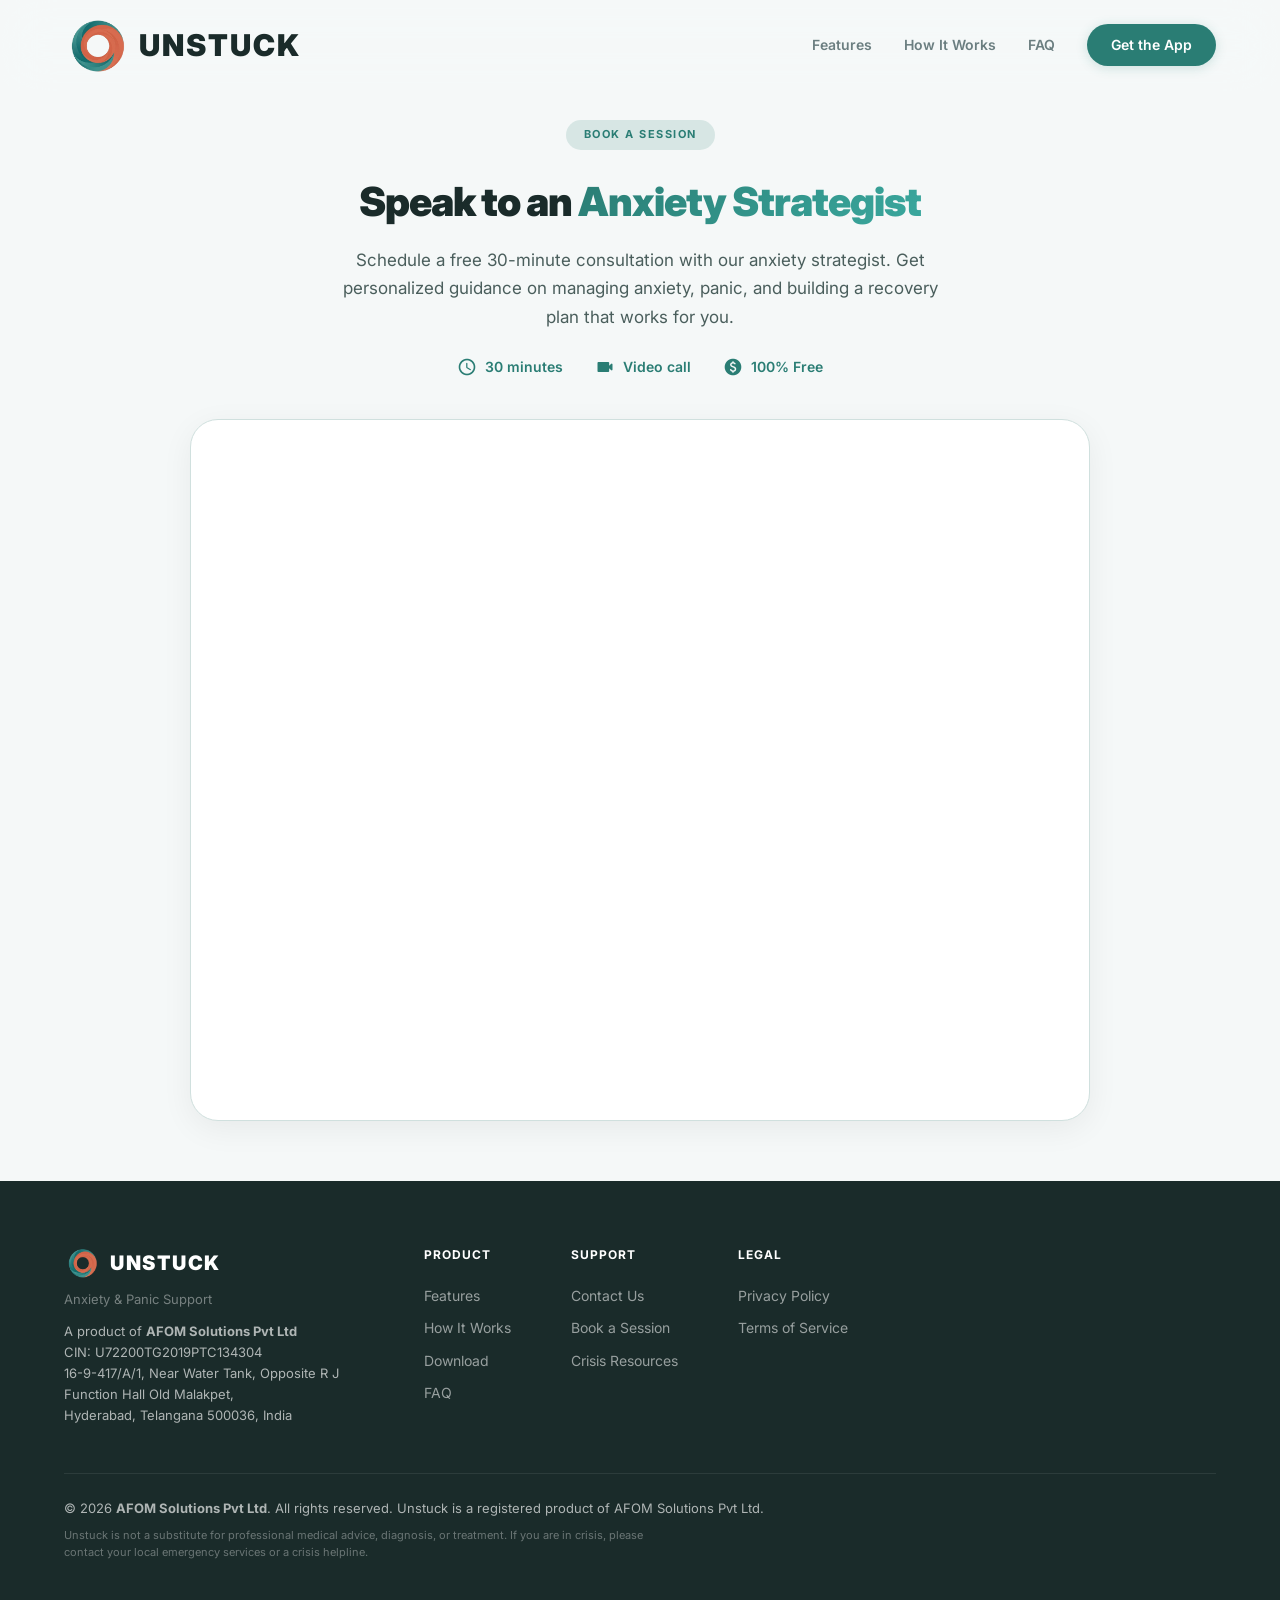
==== commit 241c485c: "Rename booking page to "Speak to an Anxiety Strategist" Co-Authored-By: Claude Opus 4.6 (1M context)" ====
--- a/book.html
+++ b/book.html
@@ -69,8 +69,8 @@
     <div class="container">
       <div class="booking-header" data-animate="fade-up">
         <span class="section-badge">Book a Session</span>
-        <h1>Let's talk about your <span class="text-gradient">wellness journey</span></h1>
-        <p>Schedule a free 30-minute consultation with our team. We'll help you understand how Unstuck can support your mental health goals.</p>
+        <h1>Speak to an <span class="text-gradient">Anxiety Strategist</span></h1>
+        <p>Schedule a free 30-minute consultation with our anxiety strategist. Get personalized guidance on managing anxiety, panic, and building a recovery plan that works for you.</p>
         <div class="booking-features">
           <div class="booking-feature">
             <span class="material-icons-round">schedule</span>
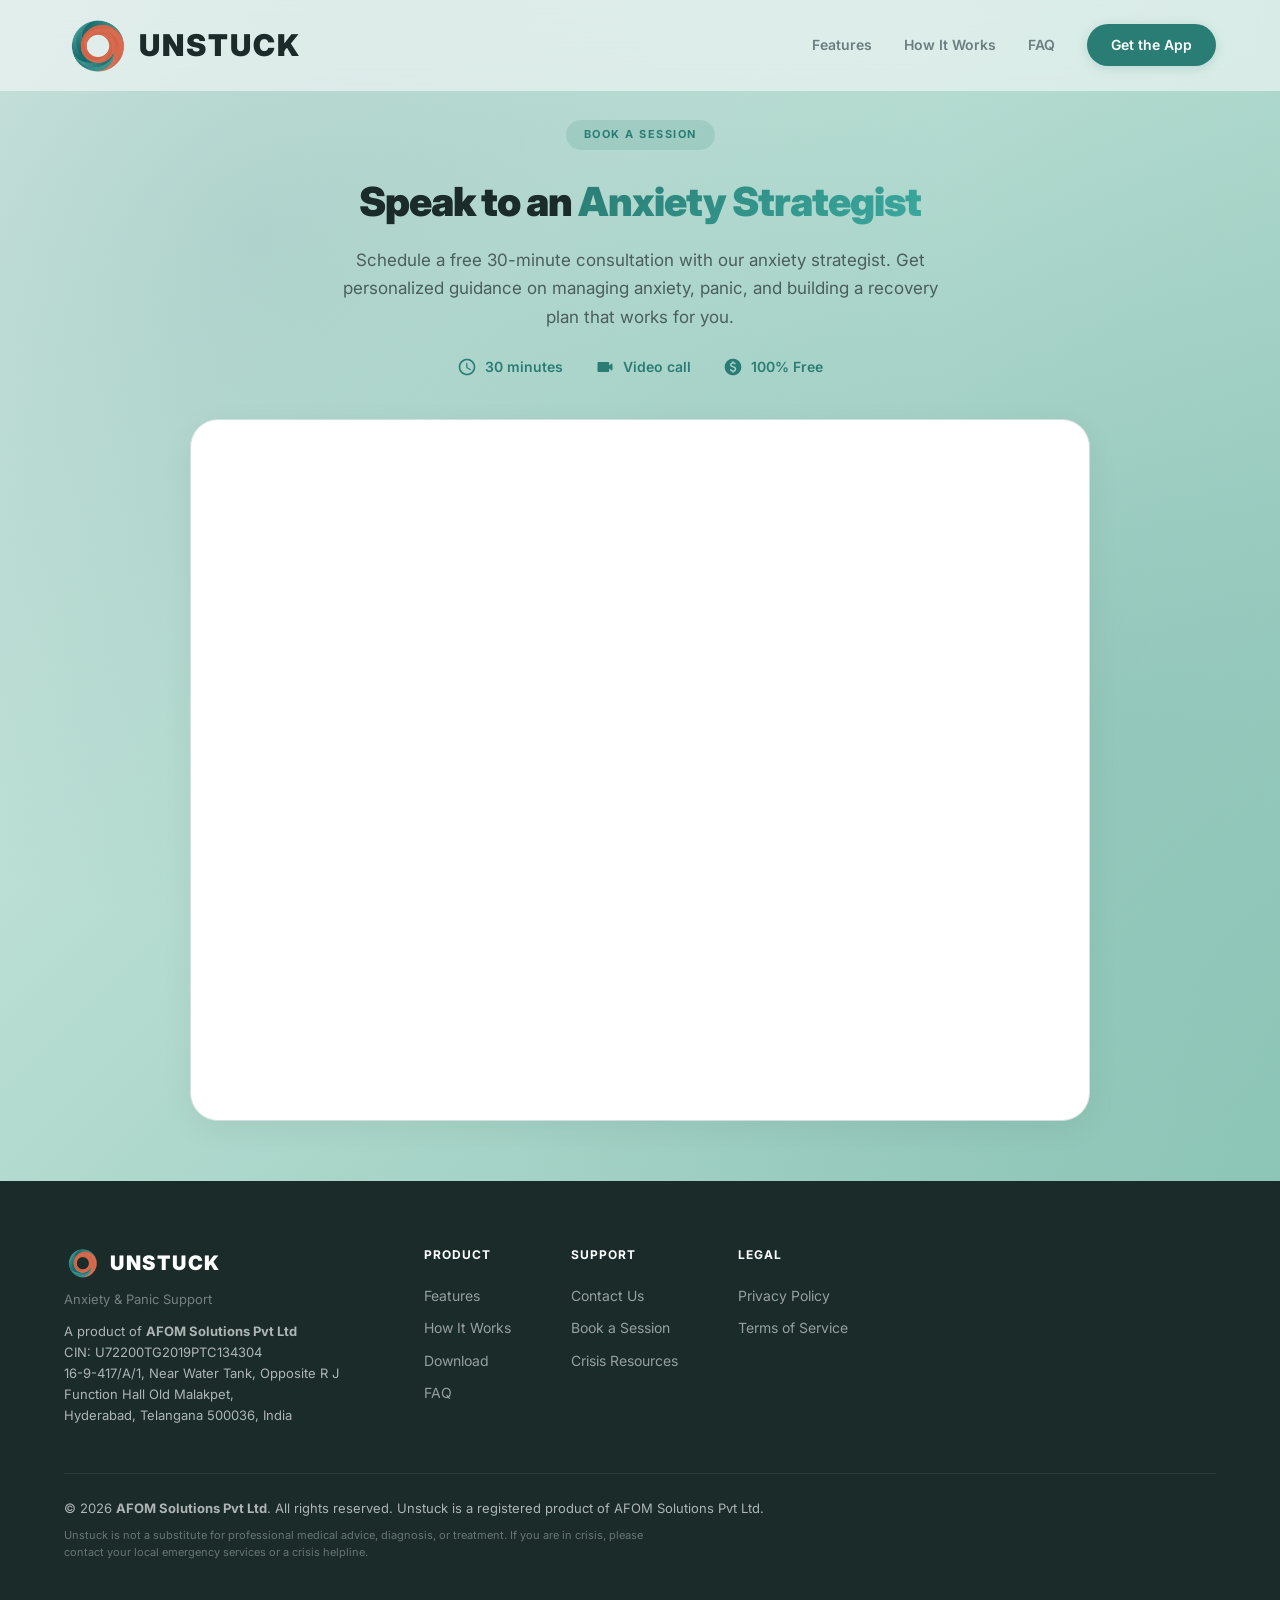
==== commit edf0917e: "Add teal-mint gradient background to booking page Co-Authored-By: Claude Opus 4.6 (1M context) <nore" ====
--- a/book.html
+++ b/book.html
@@ -15,7 +15,18 @@
   <link href="https://fonts.googleapis.com/icon?family=Material+Icons+Round" rel="stylesheet">
   <link rel="stylesheet" href="style.css">
   <style>
-    .booking-page { padding: 120px 0 60px; min-height: 100vh; }
+    .booking-page {
+      padding: 120px 0 60px; min-height: 100vh;
+      background: linear-gradient(135deg, #D4E8E3 0%, #B8DDD3 40%, #8FC7B8 100%);
+      position: relative;
+    }
+    .booking-page::before {
+      content: ''; position: absolute; inset: 0; pointer-events: none;
+      background:
+        radial-gradient(circle at 20% 20%, rgba(42,125,116,0.15), transparent 50%),
+        radial-gradient(circle at 80% 60%, rgba(42,125,116,0.12), transparent 55%);
+    }
+    .booking-page > .container { position: relative; z-index: 1; }
     .booking-header { text-align: center; max-width: 600px; margin: 0 auto 40px; }
     .booking-header h1 { font-size: 40px; font-weight: 900; letter-spacing: -1px; margin-bottom: 12px; }
     .booking-header p { font-size: 17px; color: var(--text-sub); line-height: 1.7; }
--- a/style.css
+++ b/style.css
@@ -246,8 +246,8 @@
 .bento-tag-purple { color: var(--purple); background: var(--purple-wash); }
 
 /* Bento sizes */
-.bento-lg { grid-column: span 7; min-height: 400px; }
-.bento-md { grid-column: span 5; min-height: 400px; }
+.bento-lg { grid-column: span 12; min-height: 400px; }
+.bento-md { grid-column: span 6; min-height: 400px; }
 .bento-md-alt { grid-column: span 6; min-height: 380px; }
 .bento-sm { grid-column: span 4; }
 
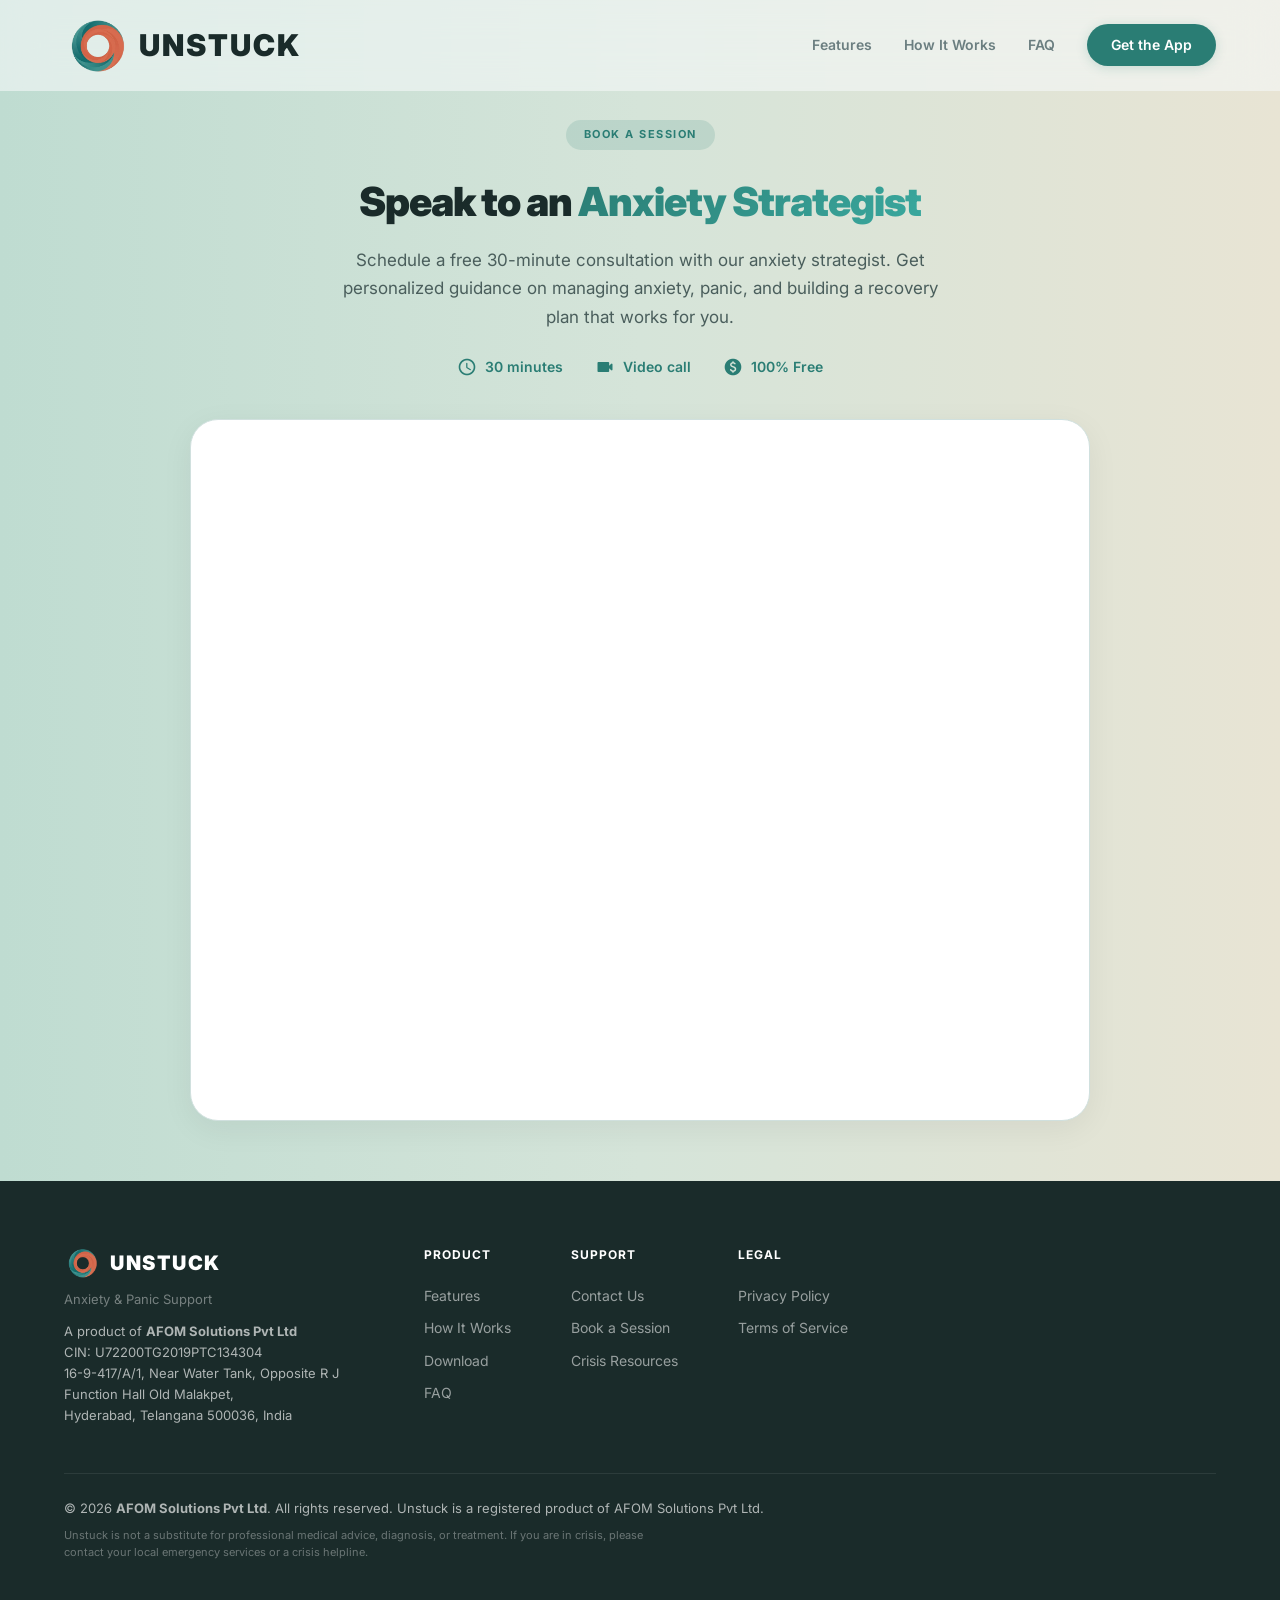
==== commit 09a6cc01: "Update booking page background to soft teal-to-beige gradient Co-Authored-By: Claude Opus 4.6 (1M co" ====
--- a/book.html
+++ b/book.html
@@ -17,16 +17,8 @@
   <style>
     .booking-page {
       padding: 120px 0 60px; min-height: 100vh;
-      background: linear-gradient(135deg, #D4E8E3 0%, #B8DDD3 40%, #8FC7B8 100%);
-      position: relative;
+      background: linear-gradient(90deg, #BFDCD1 0%, #D5E4D9 50%, #E8E4D4 100%);
     }
-    .booking-page::before {
-      content: ''; position: absolute; inset: 0; pointer-events: none;
-      background:
-        radial-gradient(circle at 20% 20%, rgba(42,125,116,0.15), transparent 50%),
-        radial-gradient(circle at 80% 60%, rgba(42,125,116,0.12), transparent 55%);
-    }
-    .booking-page > .container { position: relative; z-index: 1; }
     .booking-header { text-align: center; max-width: 600px; margin: 0 auto 40px; }
     .booking-header h1 { font-size: 40px; font-weight: 900; letter-spacing: -1px; margin-bottom: 12px; }
     .booking-header p { font-size: 17px; color: var(--text-sub); line-height: 1.7; }
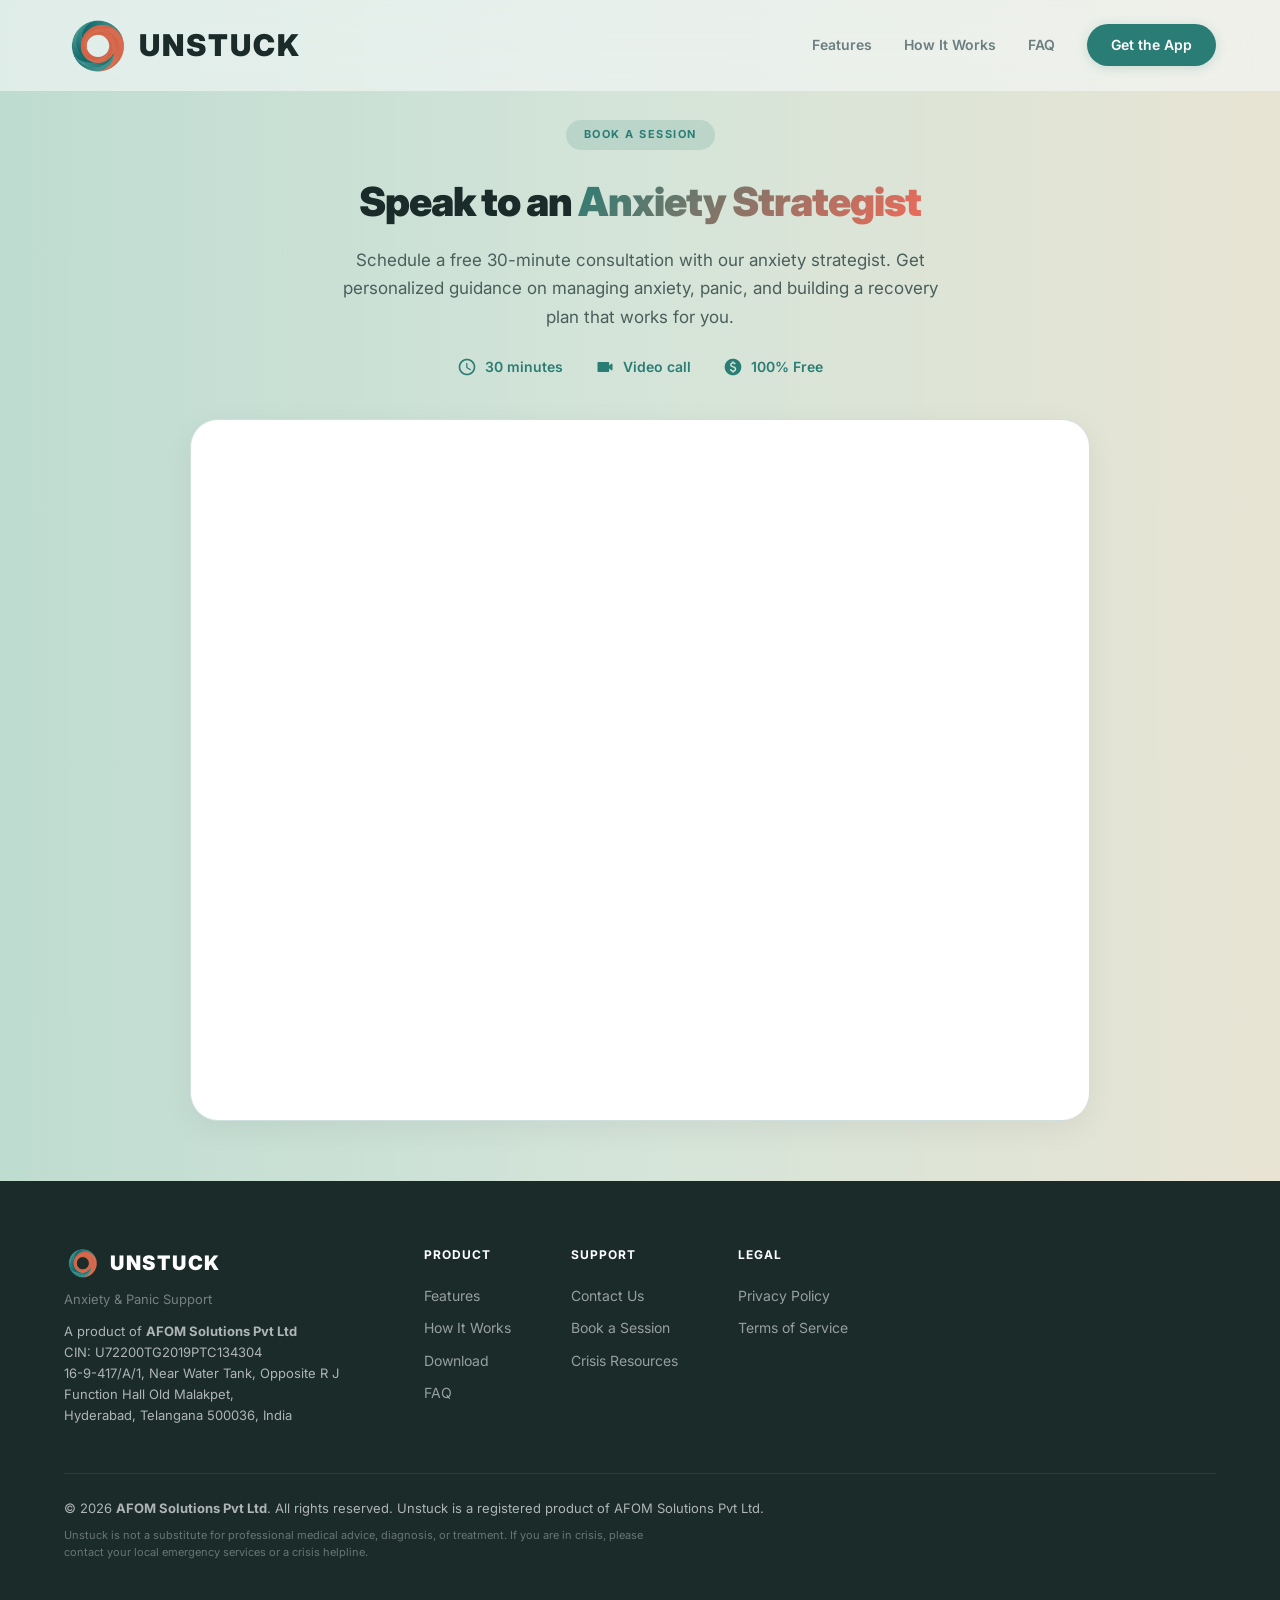
==== commit 2b3e8fc3: "Use animated hero gradient for "Anxiety Strategist" heading Matches the homepage "anxiety & panic" g" ====
--- a/book.html
+++ b/book.html
@@ -72,7 +72,7 @@
     <div class="container">
       <div class="booking-header" data-animate="fade-up">
         <span class="section-badge">Book a Session</span>
-        <h1>Speak to an <span class="text-gradient">Anxiety Strategist</span></h1>
+        <h1>Speak to an <span class="text-gradient-hero">Anxiety Strategist</span></h1>
         <p>Schedule a free 30-minute consultation with our anxiety strategist. Get personalized guidance on managing anxiety, panic, and building a recovery plan that works for you.</p>
         <div class="booking-features">
           <div class="booking-feature">
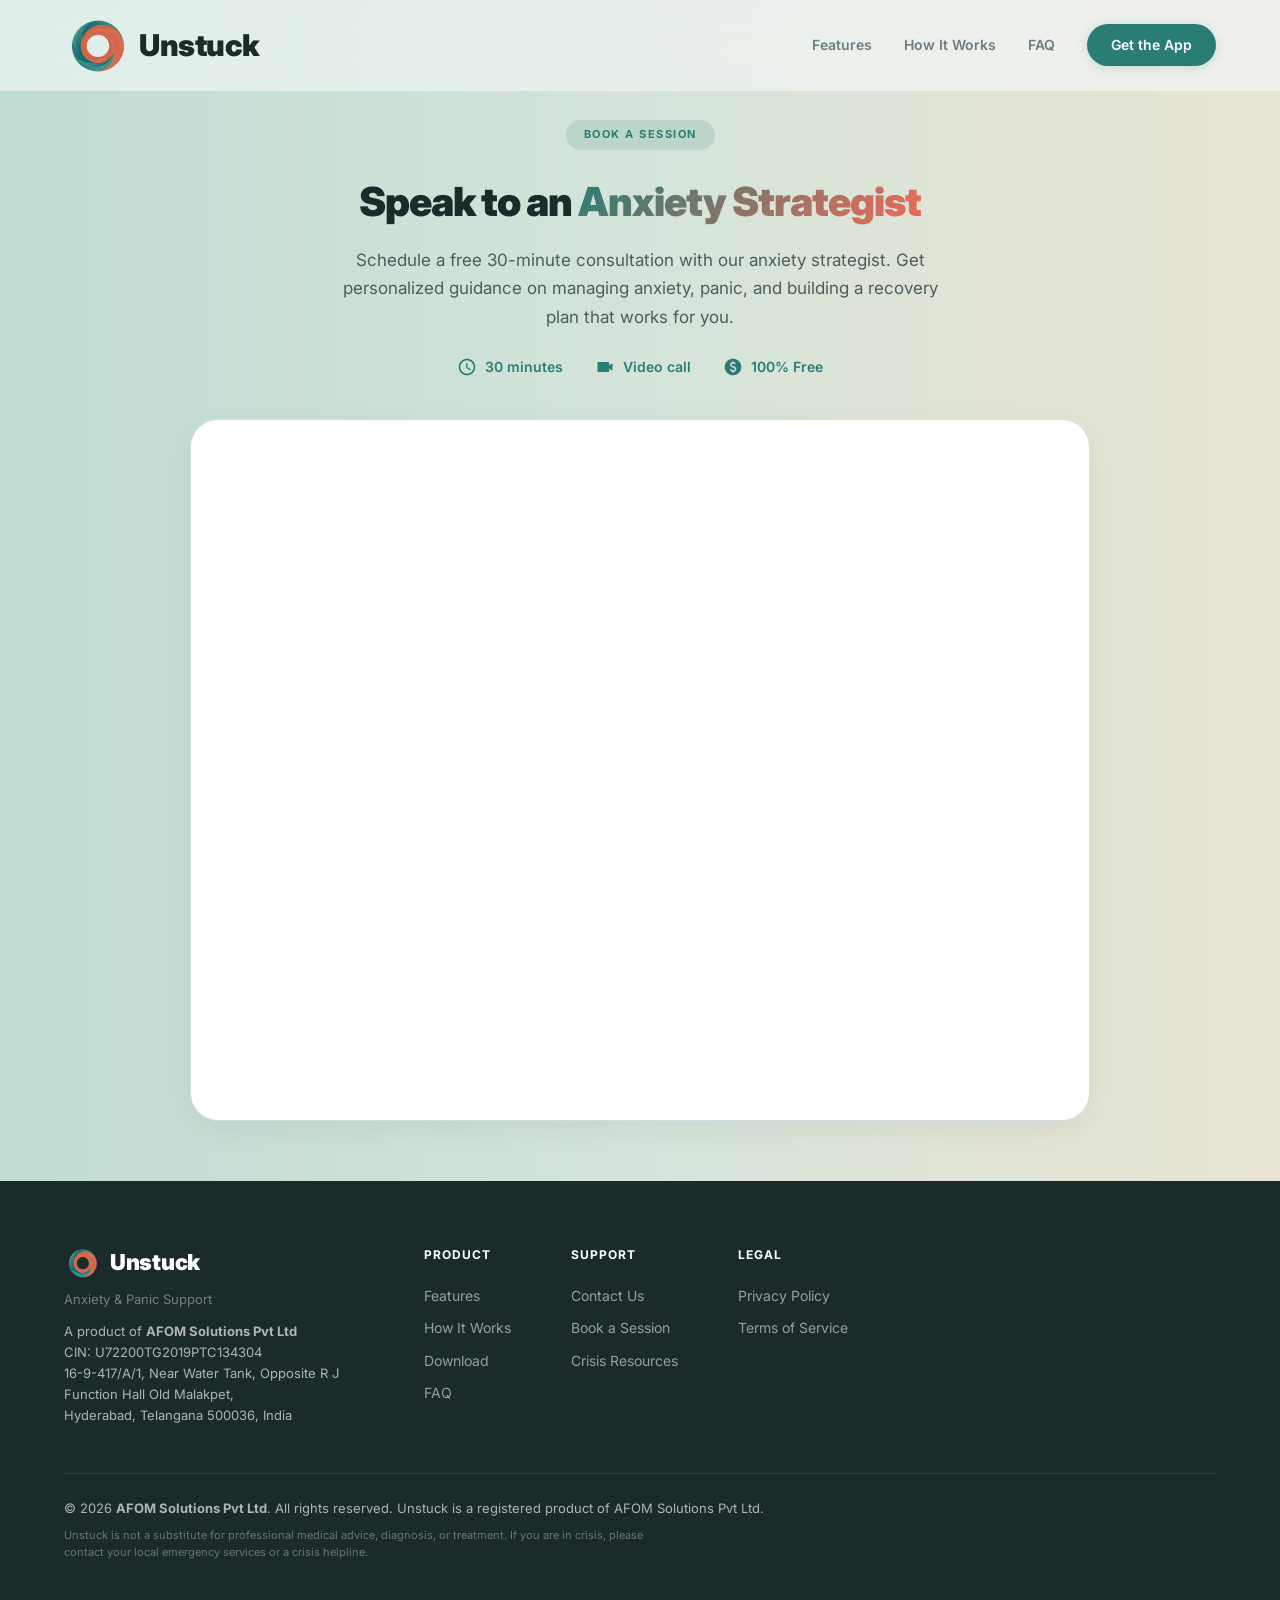
==== commit f5c045af: "Use lowercase "Unstuck" branding across all pages - Logo text: UNSTUCK → Unstuck (proper title case)" ====
--- a/book.html
+++ b/book.html
@@ -47,7 +47,7 @@
     <div class="container nav-inner">
       <a href="index.html" class="nav-logo">
         <img src="icon.png" alt="Unstuck" class="nav-logo-img">
-        <span class="nav-logo-text">UNSTUCK</span>
+        <span class="nav-logo-text">Unstuck</span>
       </a>
       <div class="nav-links">
         <a href="index.html#features">Features</a>
@@ -103,7 +103,7 @@
         <div class="footer-brand">
           <div class="footer-brand-row">
             <img src="icon.png" alt="Unstuck" class="footer-logo">
-            <span class="footer-brand-name">UNSTUCK</span>
+            <span class="footer-brand-name">Unstuck</span>
           </div>
           <p class="footer-tagline">Anxiety & Panic Support</p>
           <p class="footer-desc">A product of <strong>AFOM Solutions Pvt Ltd</strong><br>CIN: U72200TG2019PTC134304<br>16-9-417/A/1, Near Water Tank, Opposite R J Function Hall Old Malakpet,<br>Hyderabad, Telangana 500036, India</p>
--- a/style.css
+++ b/style.css
@@ -93,7 +93,7 @@
 .nav-inner { display: flex; align-items: center; height: 90px; }
 .nav-logo { display: flex; align-items: center; gap: 10px; text-decoration: none; }
 .nav-logo-img { width: 65px; height: 65px; border-radius: 50%; object-fit: cover; }
-.nav-logo-text { font-size: 30px; font-weight: 900; color: var(--text); letter-spacing: 2px; }
+.nav-logo-text { font-size: 30px; font-weight: 900; color: var(--text); letter-spacing: -0.5px; }
 .nav-links { display: flex; align-items: center; gap: 32px; margin-left: auto; }
 .nav-links a { font-size: 14px; font-weight: 600; color: var(--stone); text-decoration: none; transition: color 0.2s; }
 .nav-links a:hover { color: var(--teal); }
@@ -518,7 +518,7 @@
 .footer-brand { flex: 1; max-width: 280px; }
 .footer-brand-row { display: flex; align-items: center; gap: 10px; margin-bottom: 8px; }
 .footer-logo { width: 36px; height: 36px; border-radius: 50%; object-fit: cover; }
-.footer-brand-name { font-size: 20px; font-weight: 900; color: #fff; letter-spacing: 1.5px; }
+.footer-brand-name { font-size: 22px; font-weight: 900; color: #fff; letter-spacing: -0.3px; }
 .footer-tagline { font-size: 13px; color: rgba(255,255,255,0.4); margin-bottom: 12px; }
 .footer-desc { font-size: 13px; line-height: 1.6; }
 .footer-links { display: flex; gap: 60px; }
@@ -565,7 +565,7 @@
 
 @media (max-width: 768px) {
   .nav-logo-img { width: 36px; height: 36px; }
-  .nav-logo-text { font-size: 20px; letter-spacing: 1.5px; }
+  .nav-logo-text { font-size: 22px; letter-spacing: -0.3px; }
   .nav-inner { height: 72px; }
   .nav-links { display: none; }
   .nav-mobile-toggle { display: block; }
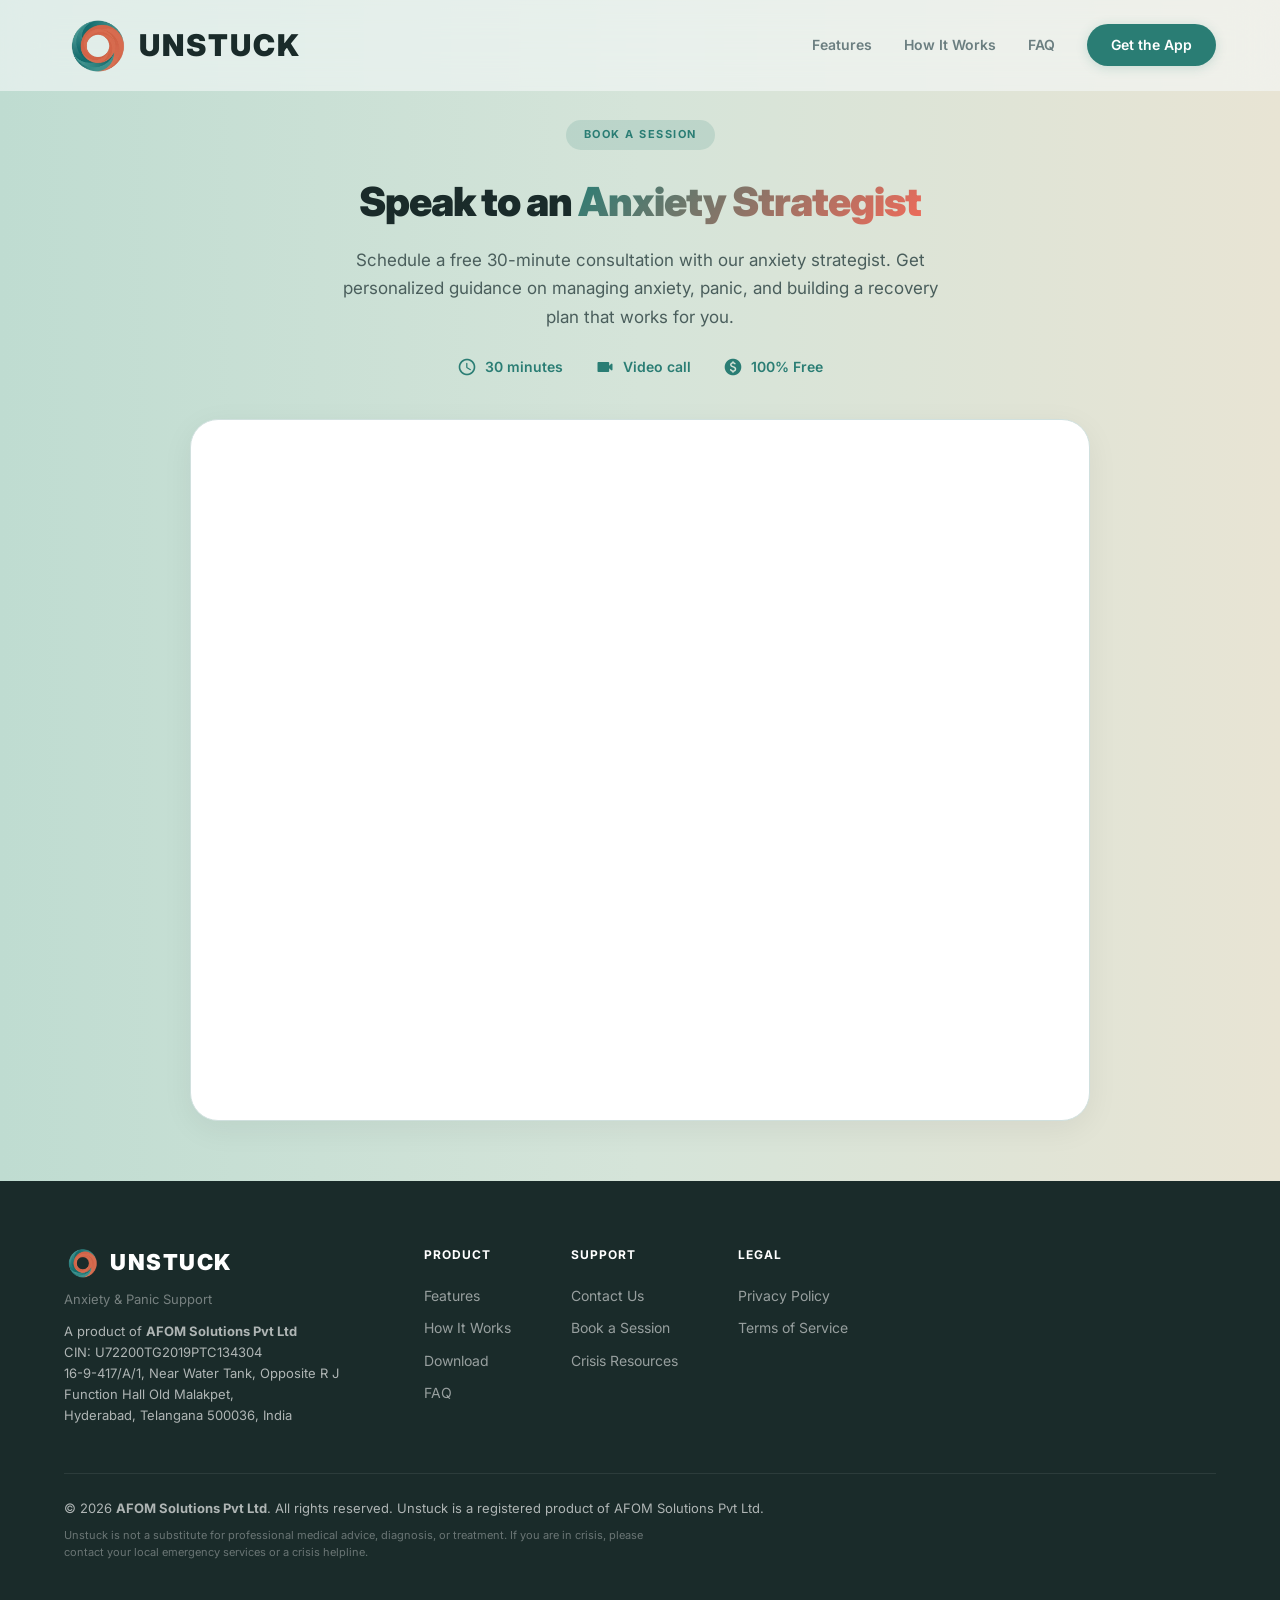
==== commit 756534a5: "Restore UPPERCASE logo text to match brand mark Co-Authored-By: Claude Opus 4.6 (1M context) <norepl" ====
--- a/book.html
+++ b/book.html
@@ -47,7 +47,7 @@
     <div class="container nav-inner">
       <a href="index.html" class="nav-logo">
         <img src="icon.png" alt="Unstuck" class="nav-logo-img">
-        <span class="nav-logo-text">Unstuck</span>
+        <span class="nav-logo-text">UNSTUCK</span>
       </a>
       <div class="nav-links">
         <a href="index.html#features">Features</a>
@@ -103,7 +103,7 @@
         <div class="footer-brand">
           <div class="footer-brand-row">
             <img src="icon.png" alt="Unstuck" class="footer-logo">
-            <span class="footer-brand-name">Unstuck</span>
+            <span class="footer-brand-name">UNSTUCK</span>
           </div>
           <p class="footer-tagline">Anxiety & Panic Support</p>
           <p class="footer-desc">A product of <strong>AFOM Solutions Pvt Ltd</strong><br>CIN: U72200TG2019PTC134304<br>16-9-417/A/1, Near Water Tank, Opposite R J Function Hall Old Malakpet,<br>Hyderabad, Telangana 500036, India</p>
--- a/style.css
+++ b/style.css
@@ -93,7 +93,7 @@
 .nav-inner { display: flex; align-items: center; height: 90px; }
 .nav-logo { display: flex; align-items: center; gap: 10px; text-decoration: none; }
 .nav-logo-img { width: 65px; height: 65px; border-radius: 50%; object-fit: cover; }
-.nav-logo-text { font-size: 30px; font-weight: 900; color: var(--text); letter-spacing: -0.5px; }
+.nav-logo-text { font-size: 30px; font-weight: 900; color: var(--text); letter-spacing: 2px; }
 .nav-links { display: flex; align-items: center; gap: 32px; margin-left: auto; }
 .nav-links a { font-size: 14px; font-weight: 600; color: var(--stone); text-decoration: none; transition: color 0.2s; }
 .nav-links a:hover { color: var(--teal); }
@@ -157,7 +157,9 @@
   width: 280px; height: 560px; position: relative; z-index: 2;
   background: var(--surface); border-radius: 40px; overflow: hidden;
   box-shadow: 0 32px 80px rgba(0,0,0,0.15), 0 0 0 1px rgba(0,0,0,0.04);
-}
+  border: 6px solid #1A2B2A;
+}
+.hero-phone-img { width: 100%; height: 100%; object-fit: cover; display: block; border-radius: 28px; }
 .hero-phone-center .phone-notch { height: 32px; background: var(--surface); position: relative; }
 .hero-phone-center .phone-notch::after { content: ''; position: absolute; top: 10px; left: 50%; transform: translateX(-50%); width: 80px; height: 6px; border-radius: 3px; background: var(--haze); }
 .hero-phone-center .phone-screen { padding: 8px 16px 20px; }
@@ -253,14 +255,25 @@
 
 /* Bento phone mockup */
 .bento-phone {
-  width: 220px; height: 380px; background: var(--surface); border-radius: 28px;
-  overflow: hidden; box-shadow: 0 12px 40px rgba(0,0,0,0.1), 0 0 0 1px rgba(0,0,0,0.03);
+  width: 240px; height: 480px; background: #1A2B2A; border-radius: 32px;
+  overflow: hidden; box-shadow: 0 16px 48px rgba(0,0,0,0.12), 0 0 0 1px rgba(0,0,0,0.04);
   margin-top: 20px;
   position: relative;
-}
+  padding: 6px;
+}
+.bento-phone-img { width: 100%; height: 100%; object-fit: cover; display: block; border-radius: 26px; }
 .bento-phone .phone-notch { height: 24px; background: var(--surface); position: relative; }
 .bento-phone .phone-notch::after { content: ''; position: absolute; top: 7px; left: 50%; transform: translateX(-50%); width: 60px; height: 5px; border-radius: 3px; background: var(--haze); }
 .bento-phone .phone-screen { padding: 6px 12px 16px; overflow: hidden; }
+
+/* Bento illustration with full screenshot */
+.bento-illustration-img {
+  margin-top: 20px; padding: 0; background: #1A2B2A;
+  border-radius: 24px; border: none; overflow: hidden;
+  box-shadow: 0 12px 40px rgba(0,0,0,0.12);
+  padding: 6px;
+}
+.bento-screen-img { width: 100%; height: auto; object-fit: cover; display: block; border-radius: 18px; max-height: 480px; }
 
 /* Bento large card layout */
 .bento-lg-inner { display: flex; gap: 24px; align-items: flex-start; }
@@ -518,7 +531,7 @@
 .footer-brand { flex: 1; max-width: 280px; }
 .footer-brand-row { display: flex; align-items: center; gap: 10px; margin-bottom: 8px; }
 .footer-logo { width: 36px; height: 36px; border-radius: 50%; object-fit: cover; }
-.footer-brand-name { font-size: 22px; font-weight: 900; color: #fff; letter-spacing: -0.3px; }
+.footer-brand-name { font-size: 22px; font-weight: 900; color: #fff; letter-spacing: 1.5px; }
 .footer-tagline { font-size: 13px; color: rgba(255,255,255,0.4); margin-bottom: 12px; }
 .footer-desc { font-size: 13px; line-height: 1.6; }
 .footer-links { display: flex; gap: 60px; }
@@ -565,7 +578,7 @@
 
 @media (max-width: 768px) {
   .nav-logo-img { width: 36px; height: 36px; }
-  .nav-logo-text { font-size: 22px; letter-spacing: -0.3px; }
+  .nav-logo-text { font-size: 22px; letter-spacing: 1.5px; }
   .nav-inner { height: 72px; }
   .nav-links { display: none; }
   .nav-mobile-toggle { display: block; }
